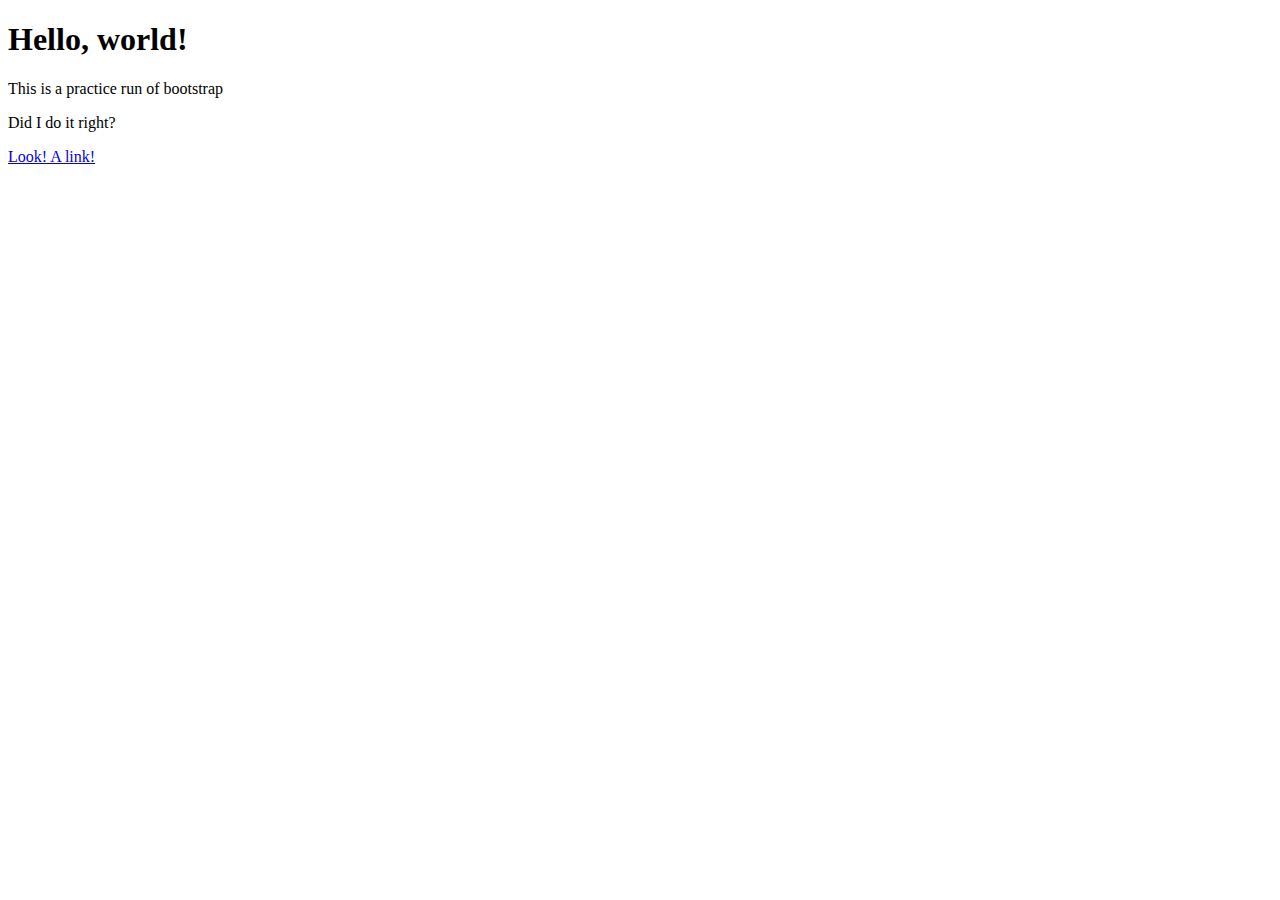
==== index.html @ bb08aa65 "." ====
<!DOCTYPE html>
<html lang="en">
  <head>
    <meta charset="utf-8">
    <meta http-equiv="X-UA-Compatible" content="IE=edge">
    <meta name="viewport" content="width=device-width, initial-scale=1">
    <!-- The above 3 meta tags *must* come first in the head; any other head content must come *after* these tags -->
    <title>Bootstrap 101 Template</title>

    <!-- Bootstrap -->
    <link href="css/bootstrap.min.css" rel="stylesheet">

    <!-- HTML5 shim and Respond.js for IE8 support of HTML5 elements and media queries -->
    <!-- WARNING: Respond.js doesn't work if you view the page via file:// -->
    <!--[if lt IE 9]>
      <script src="https://oss.maxcdn.com/html5shiv/3.7.3/html5shiv.min.js"></script>
      <script src="https://oss.maxcdn.com/respond/1.4.2/respond.min.js"></script>
    <![endif]-->
    <link rel="stylesheet" type="text/css" href="main.css">
  </head>
  <body>
    <h1>Hello, world!</h1>
    <p>This is a practice run of bootstrap</p> 
    <p>Did I do it right?</p>
    <a href="about.html">Look! A link!</a>

    <!-- jQuery (necessary for Bootstrap's JavaScript plugins) -->
    <script src="https://ajax.googleapis.com/ajax/libs/jquery/1.12.4/jquery.min.js"></script>
    <!-- Include all compiled plugins (below), or include individual files as needed -->
    <script src="js/bootstrap.min.js"></script>
  </body>
</html>
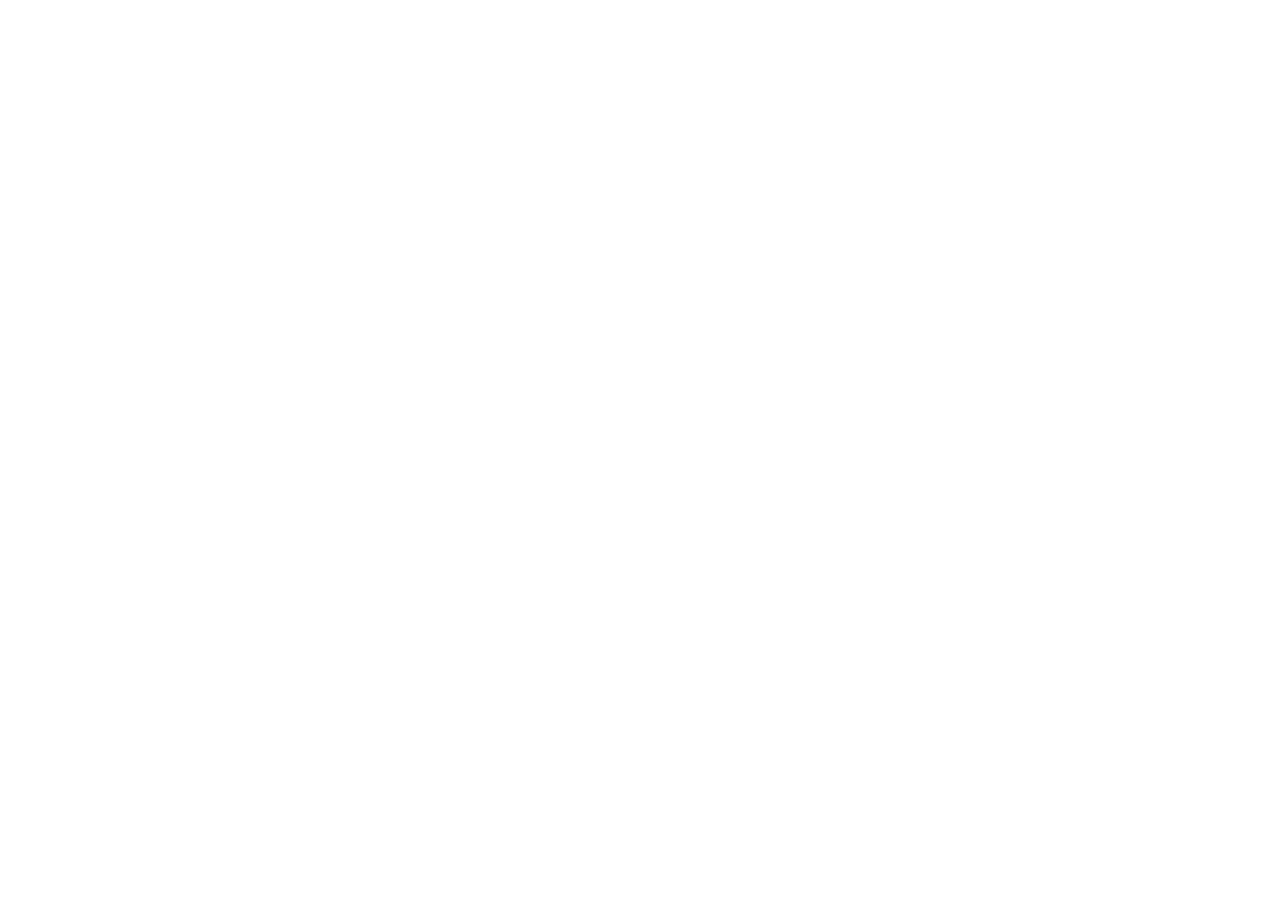
==== commit d36e6c90: "." ====
--- a/index.html
+++ b/index.html
@@ -1,32 +1,18 @@
 <!DOCTYPE html>
 <html lang="en">
   <head>
-    <meta charset="utf-8">
-    <meta http-equiv="X-UA-Compatible" content="IE=edge">
+    <meta charset="utf-8"> 
     <meta name="viewport" content="width=device-width, initial-scale=1">
-    <!-- The above 3 meta tags *must* come first in the head; any other head content must come *after* these tags -->
-    <title>Bootstrap 101 Template</title>
+    
+    <!-- Latest compiled and minified CSS -->
+    <link rel="stylesheet" href="https://maxcdn.bootstrapcdn.com/bootstrap/3.3.7/css/bootstrap.min.css">
 
-    <!-- Bootstrap -->
-    <link href="css/bootstrap.min.css" rel="stylesheet">
+    <!-- jQuery library -->
+    <script src="https://ajax.googleapis.com/ajax/libs/jquery/3.1.1/jquery.min.js"></script>
 
-    <!-- HTML5 shim and Respond.js for IE8 support of HTML5 elements and media queries -->
-    <!-- WARNING: Respond.js doesn't work if you view the page via file:// -->
-    <!--[if lt IE 9]>
-      <script src="https://oss.maxcdn.com/html5shiv/3.7.3/html5shiv.min.js"></script>
-      <script src="https://oss.maxcdn.com/respond/1.4.2/respond.min.js"></script>
-    <![endif]-->
+    <!-- Latest compiled JavaScript -->
+    <script src="https://maxcdn.bootstrapcdn.com/bootstrap/3.3.7/js/bootstrap.min.js"></script>
+
     <link rel="stylesheet" type="text/css" href="main.css">
   </head>
-  <body>
-    <h1>Hello, world!</h1>
-    <p>This is a practice run of bootstrap</p> 
-    <p>Did I do it right?</p>
-    <a href="about.html">Look! A link!</a>
-
-    <!-- jQuery (necessary for Bootstrap's JavaScript plugins) -->
-    <script src="https://ajax.googleapis.com/ajax/libs/jquery/1.12.4/jquery.min.js"></script>
-    <!-- Include all compiled plugins (below), or include individual files as needed -->
-    <script src="js/bootstrap.min.js"></script>
-  </body>
 </html>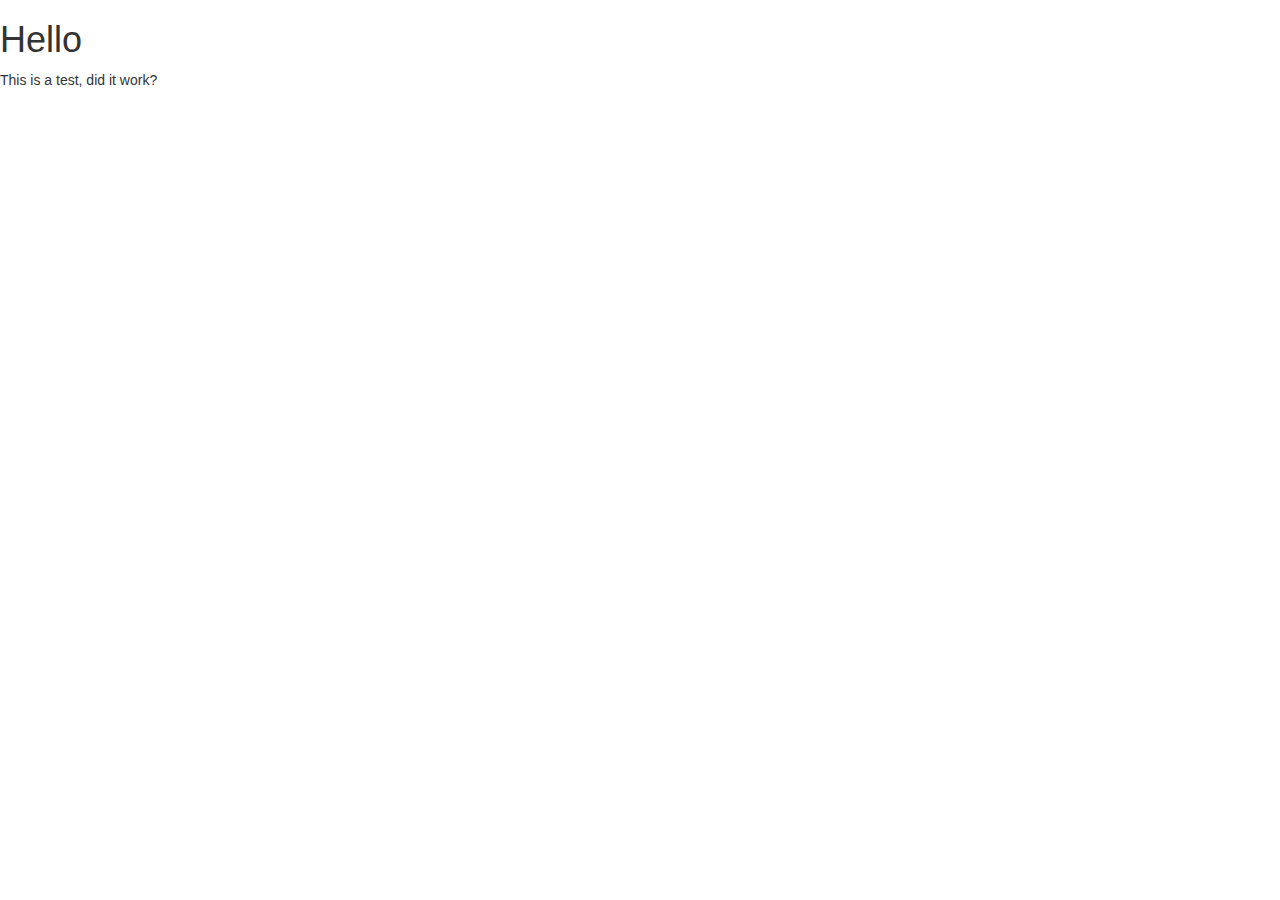
==== commit b76948b9: "." ====
--- a/index.html
+++ b/index.html
@@ -15,4 +15,8 @@
 
     <link rel="stylesheet" type="text/css" href="main.css">
   </head>
+  <body>
+    <h1>Hello</h1>
+    <p>This is a test, did it work?</p>
+  </body>
 </html>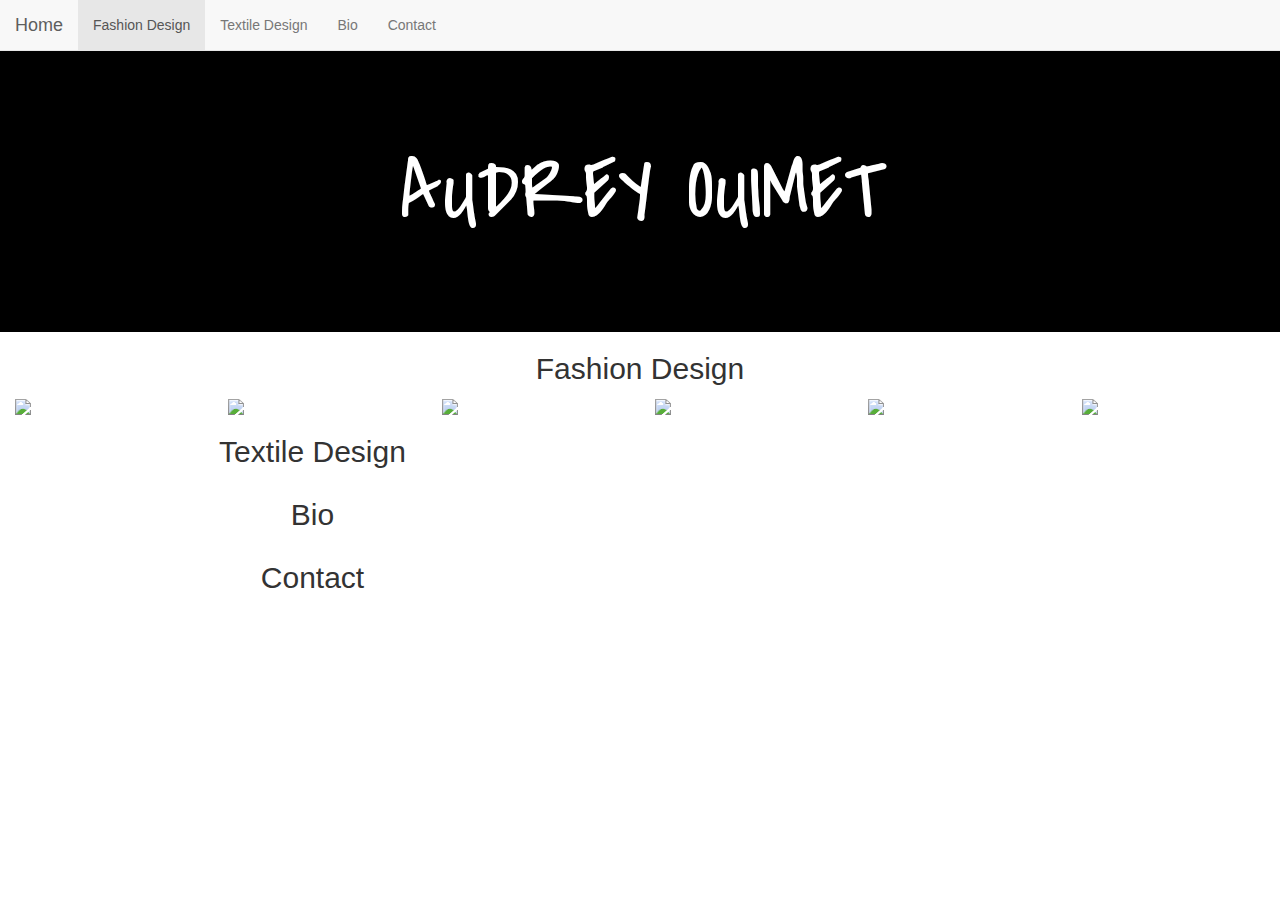
==== commit 82d7f01b: "." ====
--- a/index.html
+++ b/index.html
@@ -12,11 +12,81 @@
 
     <!-- Latest compiled JavaScript -->
     <script src="https://maxcdn.bootstrapcdn.com/bootstrap/3.3.7/js/bootstrap.min.js"></script>
-
+    <link href="https://fonts.googleapis.com/css?family=Covered+By+Your+Grace" rel="stylesheet">
     <link rel="stylesheet" type="text/css" href="main.css">
   </head>
+  <nav class="navbar navbar-default navbar-fixed-top">
+    <div class="container-fluid">
+      <!-- Brand and toggle get grouped for better mobile display -->
+      <div class="navbar-header">
+        <button type="button" class="navbar-toggle collapsed" data-toggle="collapse" data-target="#bs-example-navbar-collapse-1" aria-expanded="false">
+          <span class="sr-only">Toggle navigation</span>
+          <span class="icon-bar"></span>
+          <span class="icon-bar"></span>
+          <span class="icon-bar"></span>
+        </button>
+        <a class="navbar-brand" href="#">Home</a>
+      </div>
+      <!-- Collect the nav links, forms, and other content for toggling -->
+      <div class="collapse navbar-collapse" id="bs-example-navbar-collapse-1">
+        <ul class="nav navbar-nav">
+          <li class="active"><a href="#">Fashion Design <span class="sr-only">(current)</span></a></li>
+          <li><a href="#">Textile Design</a></li>
+          <li><a href="#">Bio</a></li>
+          <li><a href="#">Contact</a></li>
+      </div><!-- /.navbar-collapse -->
+    </div><!-- /.container-fluid -->
+  </nav>
   <body>
-    <h1>Hello</h1>
-    <p>This is a test, did it work?</p>
+    <div class="container-fluid">
+      <div class="row logo">
+          <h1 class="name">Audrey Ouimet</h1>
+      </div>
+    </div>
+
+    <div class="container-fluid">
+      <div class="row section fasion-design">
+        <h2 class="section-heading">Fashion Design</h2>
+      </div>
+      <div class="row">
+        <div class="card col-xs-12 col-sm-6 col-md-4 col-lg-2">
+          <img src="https://cdn.pixabay.com/photo/2015/09/27/14/02/fashion-960690_960_720.jpg">
+        </div>
+        <div class="card col-xs-12 col-sm-6 col-md-4 col-lg-2">
+          <img src="https://cdn.pixabay.com/photo/2015/09/27/14/02/fashion-960690_960_720.jpg">
+        </div>
+        <div class="card col-xs-12 col-sm-6 col-md-4 col-lg-2">
+          <img src="https://cdn.pixabay.com/photo/2015/09/27/14/02/fashion-960690_960_720.jpg">
+        </div>
+        <div class="card col-xs-12 col-sm-6 col-md-4 col-lg-2">
+          <img src="https://cdn.pixabay.com/photo/2015/09/27/14/02/fashion-960690_960_720.jpg">
+        </div>
+        <div class="card col-xs-12 col-sm-6 col-md-4 col-lg-2">
+          <img src="https://cdn.pixabay.com/photo/2015/09/27/14/02/fashion-960690_960_720.jpg">
+        </div>
+        <div class="card col-xs-12 col-sm-6 col-md-4 col-lg-2">
+          <img src="https://cdn.pixabay.com/photo/2015/09/27/14/02/fashion-960690_960_720.jpg">
+        </div>
+      </div>
+    </div>
+
+    <div class="row textile-design">
+      <div class="col-xs-12 col-md-6">
+        <h2 class="section-heading">Textile Design</h2>
+      </div>
+    </div>
+
+        <div class="row bio">
+      <div class="col-xs-12 col-md-6">
+        <h2 class="section-heading">Bio</h2>
+      </div>
+    </div>
+
+    <div class="row contact">
+      <div class="col-xs-12 col-md-6">
+        <h2 class="section-heading">Contact</h2>
+      </div>
+    </div>
+
   </body>
 </html>--- a/main.css
+++ b/main.css
@@ -0,0 +1,41 @@
+/*.container-fluid {
+	padding-right: 0px;
+	padding-left: 0px;
+}*/
+
+
+/*nav > div.container-fluid {
+	padding-right: 15px;
+	padding-left: 15px;
+}
+*/
+
+.name {
+	font-family: 'Covered By Your Grace', cursive;
+	text-transform: uppercase;
+	font-size: 6em;
+	color: white;
+	padding-top: 1.5em;
+	padding-bottom: 1em;
+}
+
+.logo {
+	text-align: center;
+	background-color: black;
+}
+
+.section-heading {
+	text-align: center;
+}
+
+.card {
+/*	border: 1px solid gray;
+	padding-left: 0px;
+	padding-right: 0px;*/
+/*	margin-left: 15px;
+	margin-right: 15px;*/
+}
+
+img {
+	width: 100%;
+}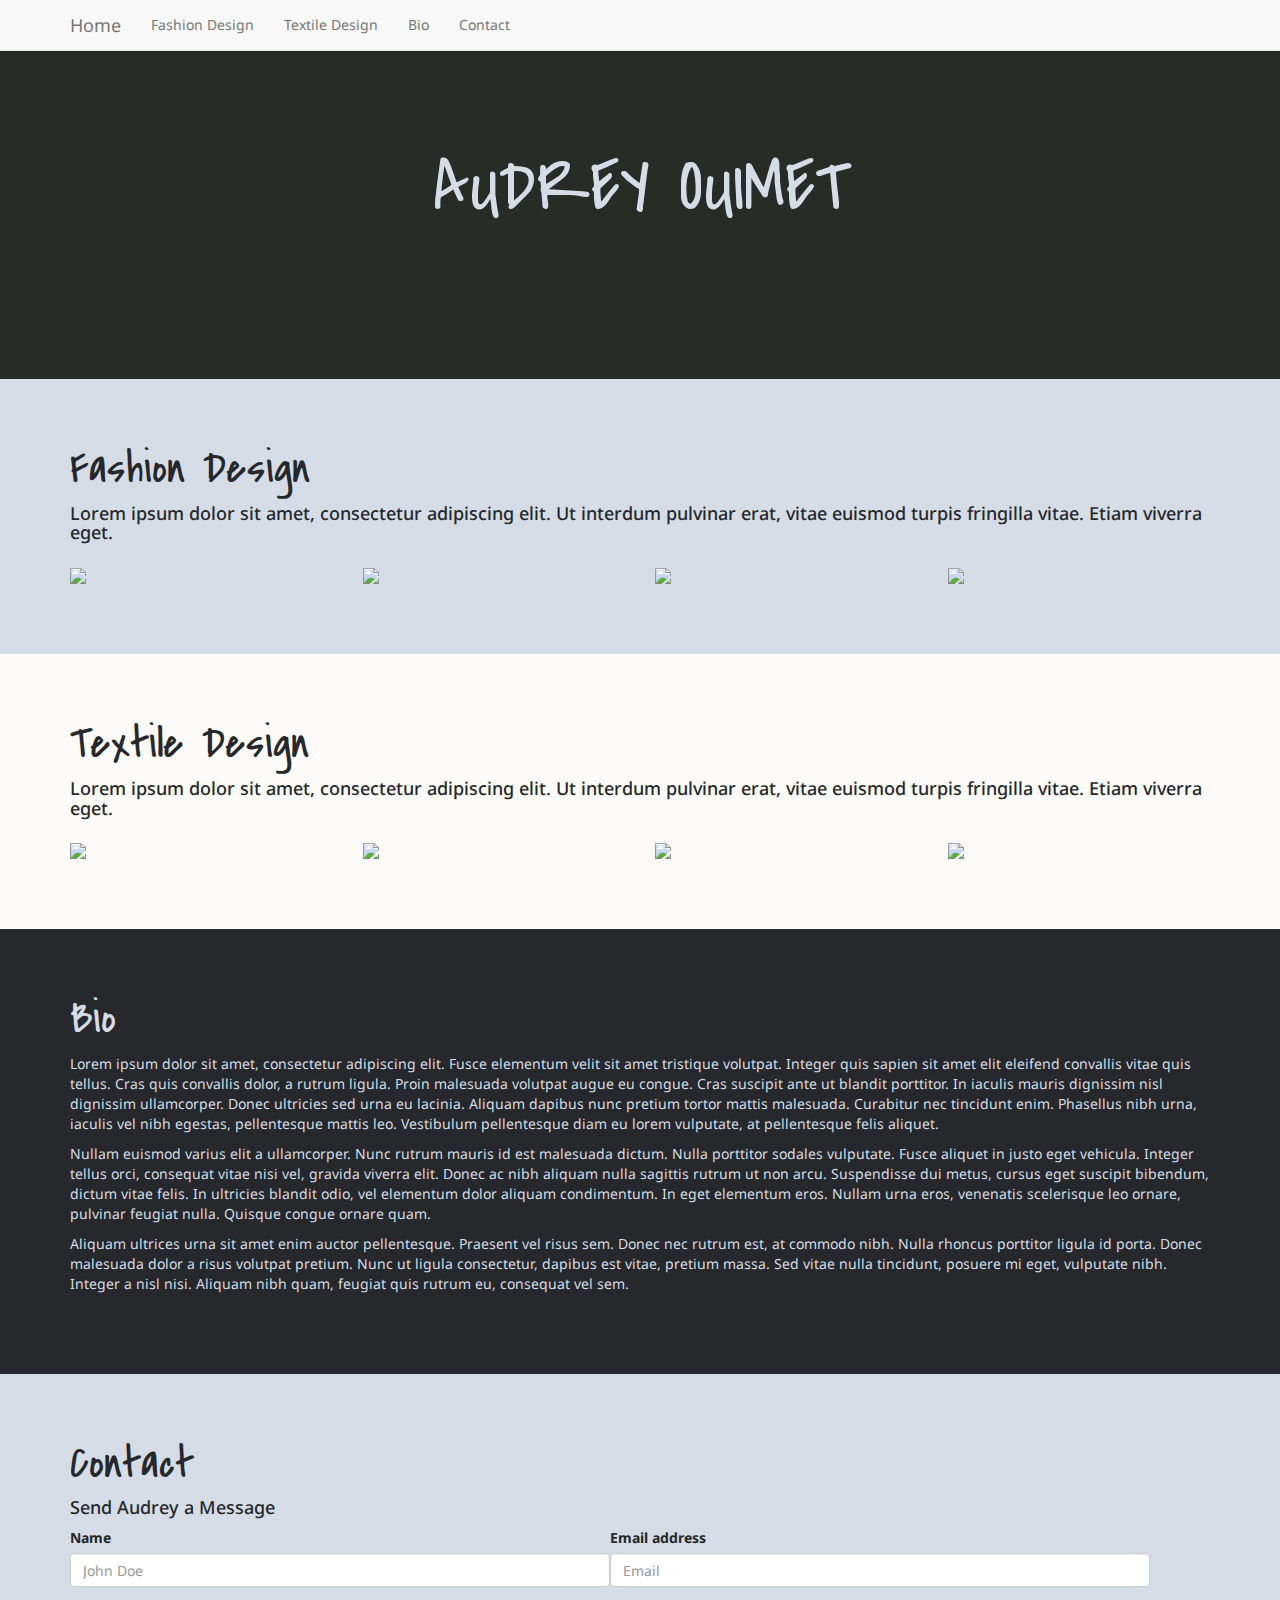
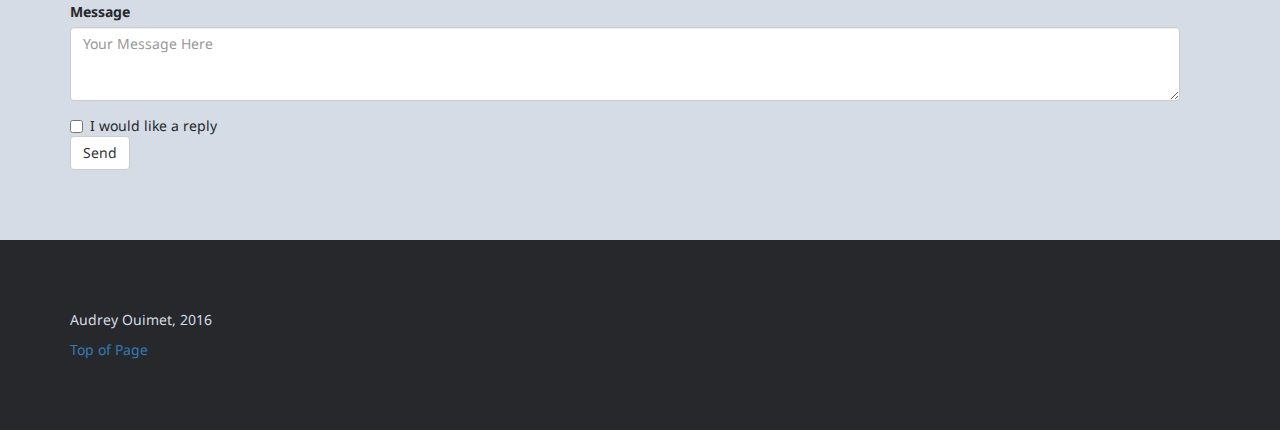
==== commit f0712560: "." ====
--- a/index.html
+++ b/index.html
@@ -12,12 +12,196 @@
 
     <!-- Latest compiled JavaScript -->
     <script src="https://maxcdn.bootstrapcdn.com/bootstrap/3.3.7/js/bootstrap.min.js"></script>
-    <link href="https://fonts.googleapis.com/css?family=Covered+By+Your+Grace" rel="stylesheet">
+    
+    <!-- Other stylesheets -->
+    <link href="https://fonts.googleapis.com/css?family=Covered+By+Your+Grace|Droid+Sans" rel="stylesheet">
+    <link href="css/scrolling-nav.css" rel="stylesheet">
     <link rel="stylesheet" type="text/css" href="main.css">
   </head>
-  <nav class="navbar navbar-default navbar-fixed-top">
+<body id="page-top" data-spy="scroll" data-target=".navbar-fixed-top">
+
+  <!-- Navigation -->
+  <nav class="navbar navbar-default navbar-fixed-top" role="navigation">
+      <div class="container">
+          <div class="navbar-header page-scroll">
+              <button type="button" class="navbar-toggle" data-toggle="collapse" data-target=".navbar-ex1-collapse">
+                  <span class="sr-only">Toggle navigation</span>
+                  <span class="icon-bar"></span>
+                  <span class="icon-bar"></span>
+                  <span class="icon-bar"></span>
+              </button>
+              <a class="navbar-brand page-scroll" href="#page-top">Home</a>
+          </div>
+
+          <!-- Collect the nav links, forms, and other content for toggling -->
+          <div class="collapse navbar-collapse navbar-ex1-collapse">
+              <ul class="nav navbar-nav">
+                  <!-- Hidden li included to remove active class from about link when scrolled up past about section -->
+                  <li class="hidden">
+                      <a class="page-scroll" href="#page-top"></a>
+                  </li>
+                  <li>
+                      <a class="page-scroll" href="#fashion-design">Fashion Design</a>
+                  </li>
+                  <li>
+                      <a class="page-scroll" href="#textile-design">Textile Design</a>
+                  </li>
+                  <li>
+                      <a class="page-scroll" href="#bio">Bio</a>
+                  </li>
+                  <li>
+                      <a class="page-scroll" href="#contact">Contact</a>
+                  </li>
+              </ul>
+          </div>
+          <!-- /.navbar-collapse -->
+      </div>
+      <!-- /.container -->
+  </nav>
+
+  <!-- Intro Section -->
+  <section id="logo" class="logo-section">
+      <div class="container">
+          <div class="row">
+              <div class="col-lg-12">
+                  <h1 class="name">Audrey Ouimet</h1>
+<!--                   <p><strong>Usage Instructions:</strong> Make sure to include the <code>scrolling-nav.js</code>, <code>jquery.easing.min.js</code>, and <code>scrolling-nav.css</code> files. To make a link smooth scroll to another section on the page, give the link the <code>.page-scroll</code> class and set the link target to a corresponding ID on the page.</p>
+                  <a class="btn btn-default page-scroll" href="#about">Click Me to Scroll Down!</a> -->
+              </div>
+          </div>
+      </div>
+  </section>
+
+  <!-- Fashion Design Section -->
+  <section id="fashion-design" class="fashion-design-section">
+      <div class="container">
+          <div class="row">
+              <div class="col-lg-12">
+                  <h2 class="section-heading">Fashion Design</h2>
+                  <h4>Lorem ipsum dolor sit amet, consectetur adipiscing elit. Ut interdum pulvinar erat, vitae euismod turpis fringilla vitae. Etiam viverra eget.</h4>
+              </div>
+          </div>
+          <div class="row">
+            <div class="card col-xs-12 col-sm-6 col-md-4 col-lg-3">
+              <img src="https://cdn.pixabay.com/photo/2015/09/27/14/02/fashion-960690_960_720.jpg">
+            </div>
+            <div class="card col-xs-12 col-sm-6 col-md-4 col-lg-3">
+              <img src="https://cdn.pixabay.com/photo/2015/09/27/14/02/fashion-960690_960_720.jpg">
+            </div>
+            <div class="card col-xs-12 col-sm-6 col-md-4 col-lg-3">
+              <img src="https://cdn.pixabay.com/photo/2015/09/27/14/02/fashion-960690_960_720.jpg">
+            </div>
+            <div class="card col-xs-12 col-sm-6 col-md-4 col-lg-3">
+              <img src="https://cdn.pixabay.com/photo/2015/09/27/14/02/fashion-960690_960_720.jpg">
+            </div>
+          </div>
+      </div>
+  </section>
+
+  <!-- Textile Design Section -->
+  <section id="textile-design" class="textile-design-section">
+      <div class="container">
+          <div class="row">
+              <div class="col-lg-12">
+                  <h2 class="section-heading">Textile Design</h2>
+                  <h4>Lorem ipsum dolor sit amet, consectetur adipiscing elit. Ut interdum pulvinar erat, vitae euismod turpis fringilla vitae. Etiam viverra eget.</h4>
+              </div>
+          </div>
+          <div class="row">
+            <div class="card col-xs-12 col-sm-6 col-md-4 col-lg-3">
+              <img src="https://cdn.pixabay.com/photo/2015/09/27/14/02/fashion-960690_960_720.jpg">
+            </div>
+            <div class="card col-xs-12 col-sm-6 col-md-4 col-lg-3">
+              <img src="https://cdn.pixabay.com/photo/2015/09/27/14/02/fashion-960690_960_720.jpg">
+            </div>
+            <div class="card col-xs-12 col-sm-6 col-md-4 col-lg-3">
+              <img src="https://cdn.pixabay.com/photo/2015/09/27/14/02/fashion-960690_960_720.jpg">
+            </div>
+            <div class="card col-xs-12 col-sm-6 col-md-4 col-lg-3">
+              <img src="https://cdn.pixabay.com/photo/2015/09/27/14/02/fashion-960690_960_720.jpg">
+            </div>
+          </div>
+      </div>
+  </section>
+
+  <!-- Bio Section -->
+  <section id="bio" class="bio-section">
+      <div class="container">
+          <div class="row">
+              <div class="col-lg-12">
+                  <h2 class="section-heading">Bio</h2>
+                    <p>Lorem ipsum dolor sit amet, consectetur adipiscing elit. Fusce elementum velit sit amet tristique volutpat. Integer quis sapien sit amet elit eleifend convallis vitae quis tellus. Cras quis convallis dolor, a rutrum ligula. Proin malesuada volutpat augue eu congue. Cras suscipit ante ut blandit porttitor. In iaculis mauris dignissim nisl dignissim ullamcorper. Donec ultricies sed urna eu lacinia. Aliquam dapibus nunc pretium tortor mattis malesuada. Curabitur nec tincidunt enim. Phasellus nibh urna, iaculis vel nibh egestas, pellentesque mattis leo. Vestibulum pellentesque diam eu lorem vulputate, at pellentesque felis aliquet.<p>
+                    <p>Nullam euismod varius elit a ullamcorper. Nunc rutrum mauris id est malesuada dictum. Nulla porttitor sodales vulputate. Fusce aliquet in justo eget vehicula. Integer tellus orci, consequat vitae nisi vel, gravida viverra elit. Donec ac nibh aliquam nulla sagittis rutrum ut non arcu. Suspendisse dui metus, cursus eget suscipit bibendum, dictum vitae felis. In ultricies blandit odio, vel elementum dolor aliquam condimentum. In eget elementum eros. Nullam urna eros, venenatis scelerisque leo ornare, pulvinar feugiat nulla. Quisque congue ornare quam.</p>
+                    <p>Aliquam ultrices urna sit amet enim auctor pellentesque. Praesent vel risus sem. Donec nec rutrum est, at commodo nibh. Nulla rhoncus porttitor ligula id porta. Donec malesuada dolor a risus volutpat pretium. Nunc ut ligula consectetur, dapibus est vitae, pretium massa. Sed vitae nulla tincidunt, posuere mi eget, vulputate nibh. Integer a nisl nisi. Aliquam nibh quam, feugiat quis rutrum eu, consequat vel sem.</p>
+              </div>
+          </div>
+      </div>
+  </section>
+
+  <!-- Contact Section -->
+  <section id="contact" class="contact-section">
+      <div class="container">
+          <div class="row">
+              <div class="col-lg-12">
+                  <h2 class="section-heading">Contact</h2>
+                  <h4>Send Audrey a Message</h4>
+                  <form class="form-horizontal">
+                    <div class="form-group col-md-6">
+                      <label for="name">Name</label>
+                      <input type="text" class="form-control" id="text" placeholder="John Doe">
+                    </div>
+                    <div class="form-group col-md-6">
+                      <label for="exampleInputEmail1">Email address</label>
+                      <input type="email" class="form-control" id="exampleInputEmail1" placeholder="Email">
+                    </div>
+                    <div class="form-group col-md-12">
+                      <label for="message">Message</label>
+                      <textarea class="form-control" rows="3" placeholder="Your Message Here"></textarea>
+                    </div>
+                    <div class="checkbox">
+                      <label>
+                        <input type="checkbox"> I would like a reply
+                      </label>
+                    </div>
+                    <button type="submit" class="btn btn-default">Send</button>
+                  </form>
+              </div>
+          </div>
+      </div>
+  </section>
+
+  <!-- Footer -->
+
+  <section id="footer" class="footer-section">
+    <div class="container">
+        <div class="row">
+            <div class="col-lg-12">
+              <p>Audrey Ouimet, 2016</p>
+              <a href="#page-top">Top of Page</a>
+            </div>
+        </div>
+    </div>
+</section>
+
+  <!-- jQuery -->
+  <script src="js/jquery.js"></script>
+
+  <!-- Bootstrap Core JavaScript -->
+  <script src="js/bootstrap.min.js"></script>
+
+  <!-- Scrolling Nav JavaScript -->
+  <script src="jquery.easing.min.js"></script>
+  <script src="scrolling-nav.js"></script>
+
+</body>
+
+</html>
+
+
+
+
+<!--   <nav class="navbar navbar-default navbar-fixed-top">
     <div class="container-fluid">
-      <!-- Brand and toggle get grouped for better mobile display -->
       <div class="navbar-header">
         <button type="button" class="navbar-toggle collapsed" data-toggle="collapse" data-target="#bs-example-navbar-collapse-1" aria-expanded="false">
           <span class="sr-only">Toggle navigation</span>
@@ -27,25 +211,24 @@
         </button>
         <a class="navbar-brand" href="#">Home</a>
       </div>
-      <!-- Collect the nav links, forms, and other content for toggling -->
       <div class="collapse navbar-collapse" id="bs-example-navbar-collapse-1">
         <ul class="nav navbar-nav">
           <li class="active"><a href="#">Fashion Design <span class="sr-only">(current)</span></a></li>
           <li><a href="#">Textile Design</a></li>
           <li><a href="#">Bio</a></li>
-          <li><a href="#">Contact</a></li>
-      </div><!-- /.navbar-collapse -->
-    </div><!-- /.container-fluid -->
+          <li><a href="#">Contact</a></li> -->
+<!--       </div>
+    </div>
   </nav>
   <body>
-    <div class="container-fluid">
-      <div class="row logo">
+    <div class="container-fluid logo-section">
+      <div class="row">
           <h1 class="name">Audrey Ouimet</h1>
       </div>
     </div>
 
-    <div class="container-fluid">
-      <div class="row section fasion-design">
+    <div class="container-fluid fasion-design-section">
+      <div class="row section">
         <h2 class="section-heading">Fashion Design</h2>
       </div>
       <div class="row">
@@ -70,23 +253,29 @@
       </div>
     </div>
 
-    <div class="row textile-design">
-      <div class="col-xs-12 col-md-6">
-        <h2 class="section-heading">Textile Design</h2>
-      </div>
-    </div>
-
-        <div class="row bio">
-      <div class="col-xs-12 col-md-6">
-        <h2 class="section-heading">Bio</h2>
-      </div>
-    </div>
-
-    <div class="row contact">
-      <div class="col-xs-12 col-md-6">
-        <h2 class="section-heading">Contact</h2>
+    <div class="container-fluid textile-design-section">
+      <div class="row">
+        <div class="col-xs-12 col-md-6">
+          <h2 class="section-heading">Textile Design</h2>
+        </div>
+      </div>
+    </div>
+
+    <div class="container-fluid bio-section">
+      <div class="row">
+        <div class="col-xs-12 col-md-6">
+          <h2 class="section-heading">Bio</h2>
+        </div>
+      </div>
+    </div>
+
+    <div class="container-fluid contact-section">
+      <div class="row">
+        <div class="col-xs-12 col-md-6">
+          <h2 class="section-heading">Contact</h2>
+        </div>
       </div>
     </div>
 
   </body>
-</html>+</html> -->--- a/main.css
+++ b/main.css
@@ -10,23 +10,39 @@
 }
 */
 
+* {
+	font-family: "Droid Sans", Helvetica, sans-serif;
+}
+
+nav {
+	background-color: #D5DCE5;
+}
+
+section {
+	padding-bottom: 70px;
+}
+
+.logo-section {
+	padding-top: 20px;
+	text-align: center;
+	background-color: #292B26;
+}
+
 .name {
 	font-family: 'Covered By Your Grace', cursive;
 	text-transform: uppercase;
-	font-size: 6em;
-	color: white;
+	font-size: 72px;
+	color: #D5DCE5;
 	padding-top: 1.5em;
 	padding-bottom: 1em;
 }
 
-.logo {
-	text-align: center;
-	background-color: black;
+.section-heading {
+	font-family: 'Covered By Your Grace', sans-serif;
+	font-size: 45px;
+	padding-top: 1em;
 }
 
-.section-heading {
-	text-align: center;
-}
 
 .card {
 /*	border: 1px solid gray;
@@ -38,4 +54,33 @@
 
 img {
 	width: 100%;
+	padding-top: 15px;
+}
+
+
+.fashion-design-section {
+	background-color: #D5DCE5;
+	color: #26282B;
+}
+
+.textile-design-section {
+	background-color: #FCFBFA;
+	color: #26282B;
+}
+
+.bio-section {
+	background-color: #26282B;
+	color: #D5DCE5;
+}
+
+.contact-section {
+	background-color: #D5DCE5;
+	color: #26282B;
+}
+
+.footer-section {
+	background-color: #26282B;
+	color: #D5DCE5;
+	padding: 70px 0px 70px 0px;
+
 }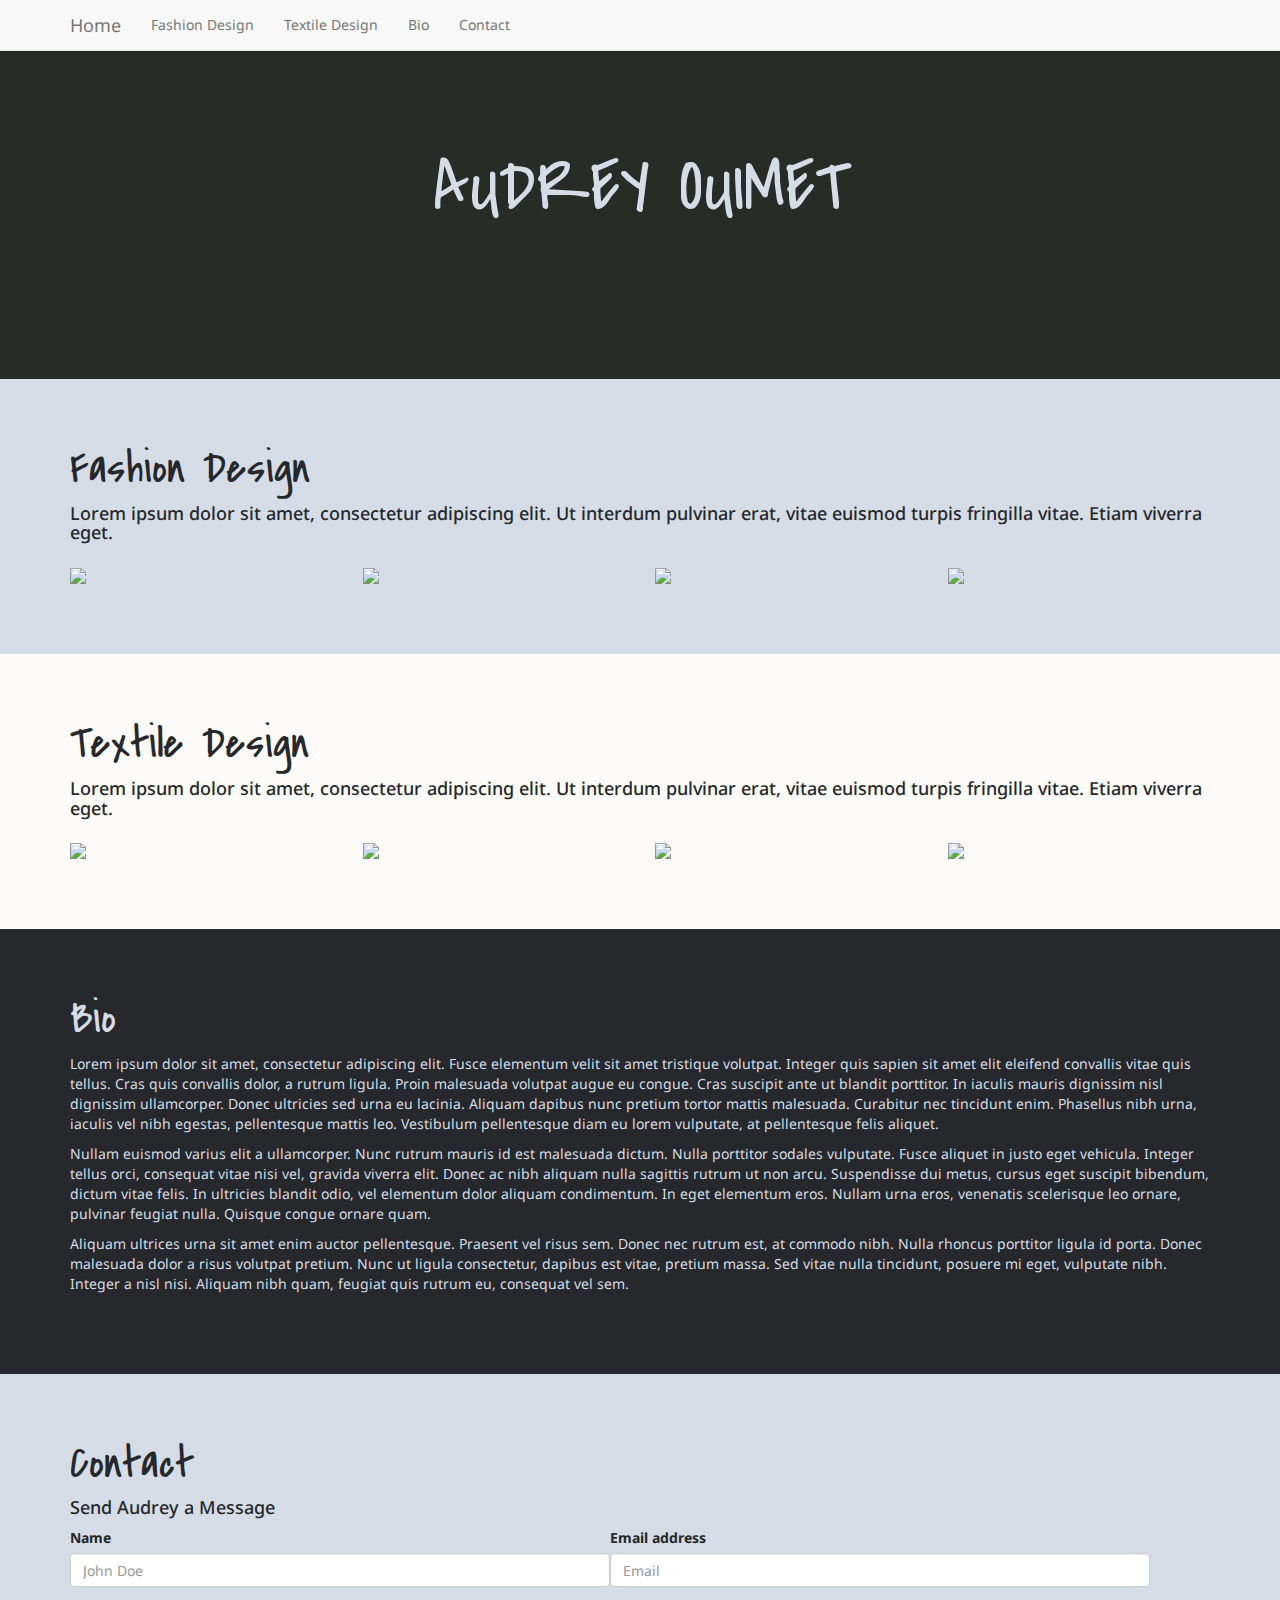
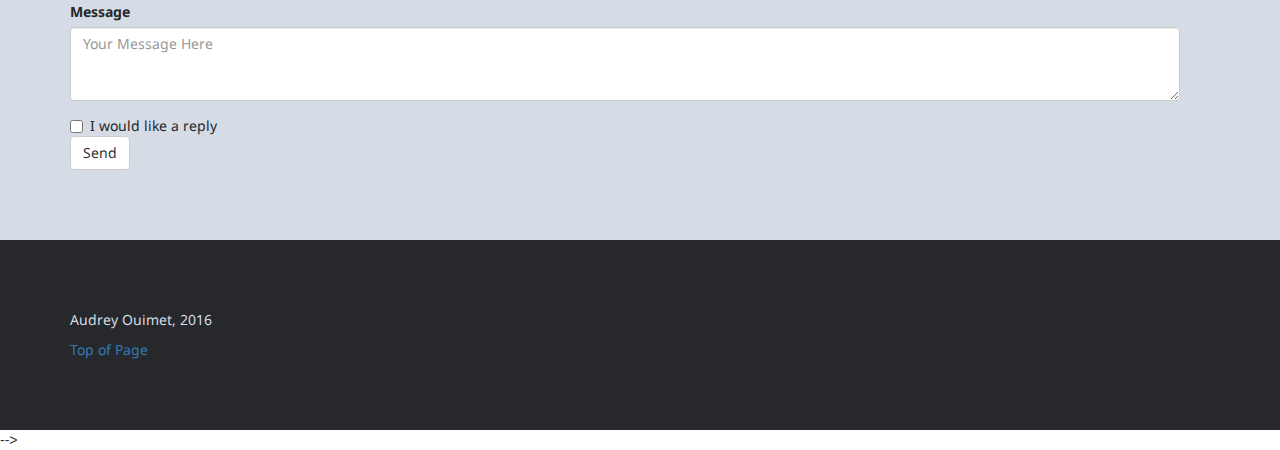
==== commit 1f058e3b: "." ====
--- a/index.html
+++ b/index.html
@@ -197,85 +197,5 @@
 
 </html>
 
-
-
-
-<!--   <nav class="navbar navbar-default navbar-fixed-top">
-    <div class="container-fluid">
-      <div class="navbar-header">
-        <button type="button" class="navbar-toggle collapsed" data-toggle="collapse" data-target="#bs-example-navbar-collapse-1" aria-expanded="false">
-          <span class="sr-only">Toggle navigation</span>
-          <span class="icon-bar"></span>
-          <span class="icon-bar"></span>
-          <span class="icon-bar"></span>
-        </button>
-        <a class="navbar-brand" href="#">Home</a>
-      </div>
-      <div class="collapse navbar-collapse" id="bs-example-navbar-collapse-1">
-        <ul class="nav navbar-nav">
-          <li class="active"><a href="#">Fashion Design <span class="sr-only">(current)</span></a></li>
-          <li><a href="#">Textile Design</a></li>
-          <li><a href="#">Bio</a></li>
-          <li><a href="#">Contact</a></li> -->
-<!--       </div>
-    </div>
-  </nav>
-  <body>
-    <div class="container-fluid logo-section">
-      <div class="row">
-          <h1 class="name">Audrey Ouimet</h1>
-      </div>
-    </div>
-
-    <div class="container-fluid fasion-design-section">
-      <div class="row section">
-        <h2 class="section-heading">Fashion Design</h2>
-      </div>
-      <div class="row">
-        <div class="card col-xs-12 col-sm-6 col-md-4 col-lg-2">
-          <img src="https://cdn.pixabay.com/photo/2015/09/27/14/02/fashion-960690_960_720.jpg">
-        </div>
-        <div class="card col-xs-12 col-sm-6 col-md-4 col-lg-2">
-          <img src="https://cdn.pixabay.com/photo/2015/09/27/14/02/fashion-960690_960_720.jpg">
-        </div>
-        <div class="card col-xs-12 col-sm-6 col-md-4 col-lg-2">
-          <img src="https://cdn.pixabay.com/photo/2015/09/27/14/02/fashion-960690_960_720.jpg">
-        </div>
-        <div class="card col-xs-12 col-sm-6 col-md-4 col-lg-2">
-          <img src="https://cdn.pixabay.com/photo/2015/09/27/14/02/fashion-960690_960_720.jpg">
-        </div>
-        <div class="card col-xs-12 col-sm-6 col-md-4 col-lg-2">
-          <img src="https://cdn.pixabay.com/photo/2015/09/27/14/02/fashion-960690_960_720.jpg">
-        </div>
-        <div class="card col-xs-12 col-sm-6 col-md-4 col-lg-2">
-          <img src="https://cdn.pixabay.com/photo/2015/09/27/14/02/fashion-960690_960_720.jpg">
-        </div>
-      </div>
-    </div>
-
-    <div class="container-fluid textile-design-section">
-      <div class="row">
-        <div class="col-xs-12 col-md-6">
-          <h2 class="section-heading">Textile Design</h2>
-        </div>
-      </div>
-    </div>
-
-    <div class="container-fluid bio-section">
-      <div class="row">
-        <div class="col-xs-12 col-md-6">
-          <h2 class="section-heading">Bio</h2>
-        </div>
-      </div>
-    </div>
-
-    <div class="container-fluid contact-section">
-      <div class="row">
-        <div class="col-xs-12 col-md-6">
-          <h2 class="section-heading">Contact</h2>
-        </div>
-      </div>
-    </div>
-
   </body>
 </html> -->--- a/main.css
+++ b/main.css
@@ -1,14 +1,3 @@
-/*.container-fluid {
-	padding-right: 0px;
-	padding-left: 0px;
-}*/
-
-
-/*nav > div.container-fluid {
-	padding-right: 15px;
-	padding-left: 15px;
-}
-*/
 
 * {
 	font-family: "Droid Sans", Helvetica, sans-serif;
@@ -43,15 +32,6 @@
 	padding-top: 1em;
 }
 
-
-.card {
-/*	border: 1px solid gray;
-	padding-left: 0px;
-	padding-right: 0px;*/
-/*	margin-left: 15px;
-	margin-right: 15px;*/
-}
-
 img {
 	width: 100%;
 	padding-top: 15px;
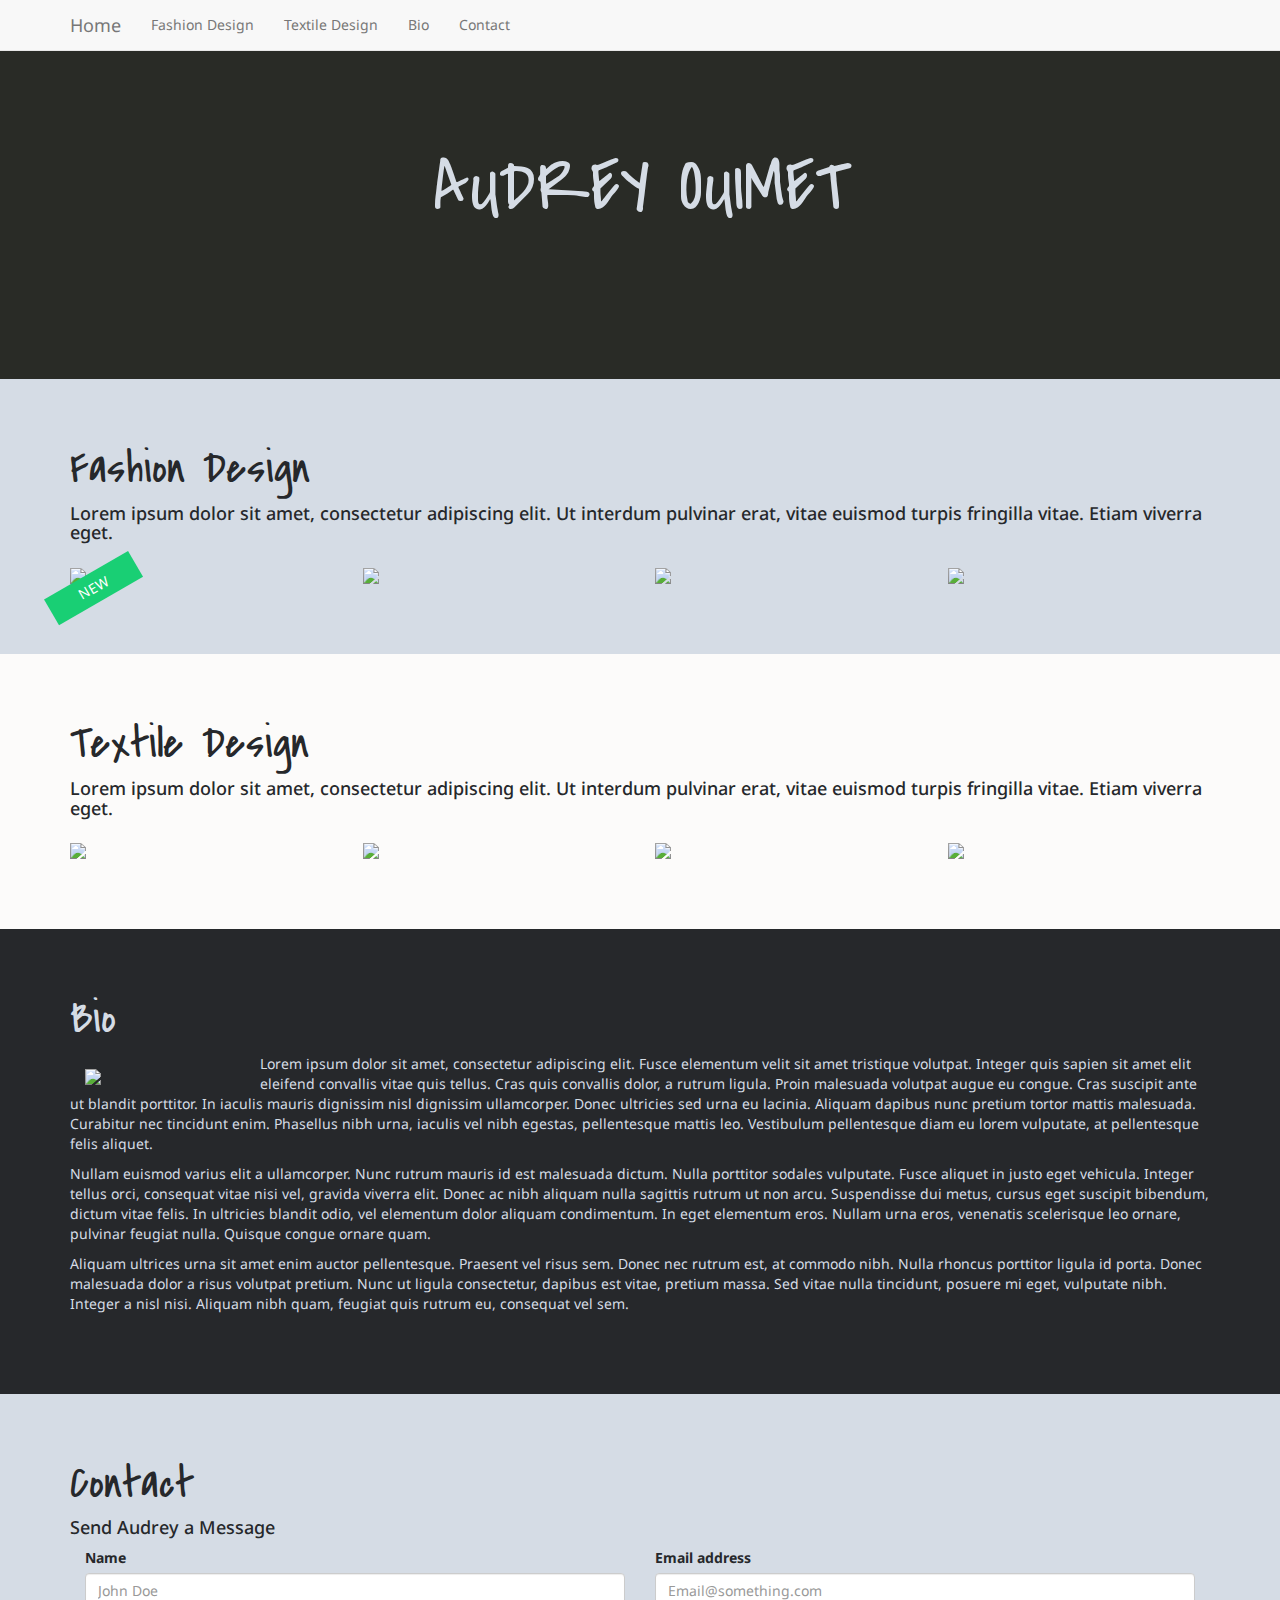
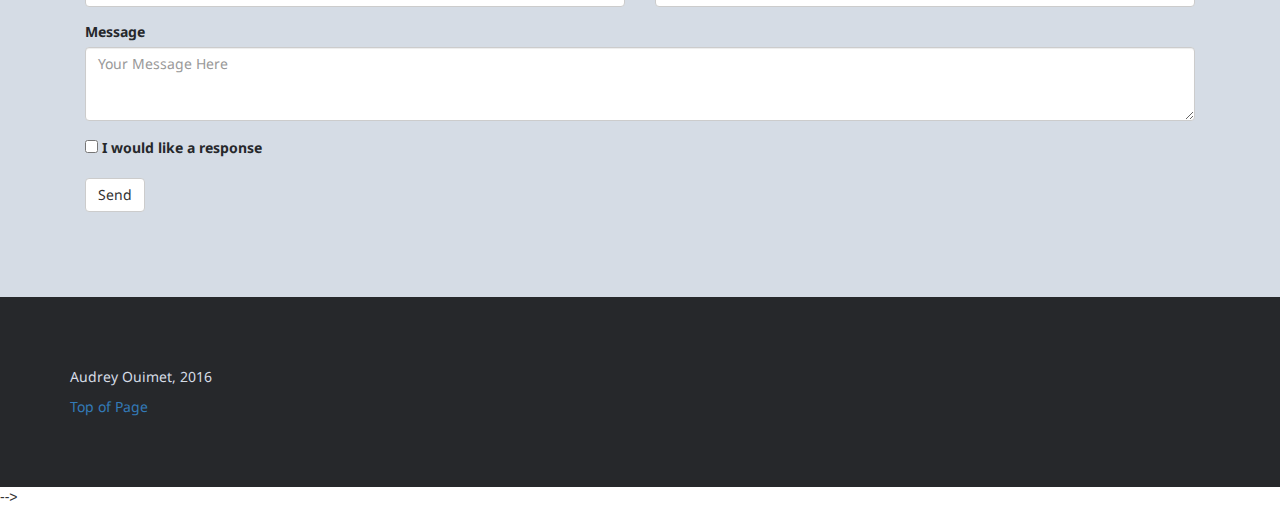
==== commit 5d90919c: "index.html" ====
--- a/index.html
+++ b/index.html
@@ -1,201 +1,195 @@
 <!DOCTYPE html>
 <html lang="en">
-  <head>
-    <meta charset="utf-8"> 
+
+<head>
+    <meta charset="utf-8">
     <meta name="viewport" content="width=device-width, initial-scale=1">
-    
     <!-- Latest compiled and minified CSS -->
     <link rel="stylesheet" href="https://maxcdn.bootstrapcdn.com/bootstrap/3.3.7/css/bootstrap.min.css">
-
     <!-- jQuery library -->
     <script src="https://ajax.googleapis.com/ajax/libs/jquery/3.1.1/jquery.min.js"></script>
-
     <!-- Latest compiled JavaScript -->
     <script src="https://maxcdn.bootstrapcdn.com/bootstrap/3.3.7/js/bootstrap.min.js"></script>
-    
     <!-- Other stylesheets -->
     <link href="https://fonts.googleapis.com/css?family=Covered+By+Your+Grace|Droid+Sans" rel="stylesheet">
     <link href="css/scrolling-nav.css" rel="stylesheet">
     <link rel="stylesheet" type="text/css" href="main.css">
-  </head>
+</head>
+
 <body id="page-top" data-spy="scroll" data-target=".navbar-fixed-top">
-
-  <!-- Navigation -->
-  <nav class="navbar navbar-default navbar-fixed-top" role="navigation">
-      <div class="container">
-          <div class="navbar-header page-scroll">
-              <button type="button" class="navbar-toggle" data-toggle="collapse" data-target=".navbar-ex1-collapse">
-                  <span class="sr-only">Toggle navigation</span>
-                  <span class="icon-bar"></span>
-                  <span class="icon-bar"></span>
-                  <span class="icon-bar"></span>
-              </button>
-              <a class="navbar-brand page-scroll" href="#page-top">Home</a>
-          </div>
-
-          <!-- Collect the nav links, forms, and other content for toggling -->
-          <div class="collapse navbar-collapse navbar-ex1-collapse">
-              <ul class="nav navbar-nav">
-                  <!-- Hidden li included to remove active class from about link when scrolled up past about section -->
-                  <li class="hidden">
-                      <a class="page-scroll" href="#page-top"></a>
-                  </li>
-                  <li>
-                      <a class="page-scroll" href="#fashion-design">Fashion Design</a>
-                  </li>
-                  <li>
-                      <a class="page-scroll" href="#textile-design">Textile Design</a>
-                  </li>
-                  <li>
-                      <a class="page-scroll" href="#bio">Bio</a>
-                  </li>
-                  <li>
-                      <a class="page-scroll" href="#contact">Contact</a>
-                  </li>
-              </ul>
-          </div>
-          <!-- /.navbar-collapse -->
-      </div>
-      <!-- /.container -->
-  </nav>
-
-  <!-- Intro Section -->
-  <section id="logo" class="logo-section">
-      <div class="container">
-          <div class="row">
-              <div class="col-lg-12">
-                  <h1 class="name">Audrey Ouimet</h1>
-<!--                   <p><strong>Usage Instructions:</strong> Make sure to include the <code>scrolling-nav.js</code>, <code>jquery.easing.min.js</code>, and <code>scrolling-nav.css</code> files. To make a link smooth scroll to another section on the page, give the link the <code>.page-scroll</code> class and set the link target to a corresponding ID on the page.</p>
+    <!-- Navigation -->
+    <nav class="navbar navbar-default navbar-fixed-top" role="navigation">
+        <div class="container">
+            <div class="navbar-header page-scroll">
+                <button type="button" class="navbar-toggle" data-toggle="collapse" data-target=".navbar-ex1-collapse">
+                    <span class="sr-only">Toggle navigation</span>
+                    <span class="icon-bar"></span>
+                    <span class="icon-bar"></span>
+                    <span class="icon-bar"></span>
+                </button>
+                <a class="navbar-brand page-scroll" href="#page-top">Home</a>
+            </div>
+            <!-- Collect the nav links, forms, and other content for toggling -->
+            <div class="collapse navbar-collapse navbar-ex1-collapse">
+                <ul class="nav navbar-nav">
+                    <!-- Hidden li included to remove active class from about link when scrolled up past about section -->
+                    <li class="hidden">
+                        <a class="page-scroll" href="#page-top"></a>
+                    </li>
+                    <li>
+                        <a class="page-scroll" href="#fashion-design">Fashion Design</a>
+                    </li>
+                    <li>
+                        <a class="page-scroll" href="#textile-design">Textile Design</a>
+                    </li>
+                    <li>
+                        <a class="page-scroll" href="#bio">Bio</a>
+                    </li>
+                    <li>
+                        <a class="page-scroll" href="#contact">Contact</a>
+                    </li>
+                </ul>
+            </div>
+            <!-- /.navbar-collapse -->
+        </div>
+        <!-- /.container -->
+    </nav>
+    <!-- Intro Section -->
+    <section id="logo" class="logo-section">
+        <div class="container">
+            <div class="row">
+                <div class="col-lg-12">
+                    <h1 class="name">Audrey Ouimet</h1>
+                    <!--                   <p><strong>Usage Instructions:</strong> Make sure to include the <code>scrolling-nav.js</code>, <code>jquery.easing.min.js</code>, and <code>scrolling-nav.css</code> files. To make a link smooth scroll to another section on the page, give the link the <code>.page-scroll</code> class and set the link target to a corresponding ID on the page.</p>
                   <a class="btn btn-default page-scroll" href="#about">Click Me to Scroll Down!</a> -->
-              </div>
-          </div>
-      </div>
-  </section>
-
-  <!-- Fashion Design Section -->
-  <section id="fashion-design" class="fashion-design-section">
-      <div class="container">
-          <div class="row">
-              <div class="col-lg-12">
-                  <h2 class="section-heading">Fashion Design</h2>
-                  <h4>Lorem ipsum dolor sit amet, consectetur adipiscing elit. Ut interdum pulvinar erat, vitae euismod turpis fringilla vitae. Etiam viverra eget.</h4>
-              </div>
-          </div>
-          <div class="row">
-            <div class="card col-xs-12 col-sm-6 col-md-4 col-lg-3">
-              <img src="https://cdn.pixabay.com/photo/2015/09/27/14/02/fashion-960690_960_720.jpg">
+                </div>
             </div>
-            <div class="card col-xs-12 col-sm-6 col-md-4 col-lg-3">
-              <img src="https://cdn.pixabay.com/photo/2015/09/27/14/02/fashion-960690_960_720.jpg">
+        </div>
+    </section>
+    <!-- Fashion Design Section -->
+    <section id="fashion-design" class="fashion-design-section">
+        <div class="container">
+            <div class="row">
+                <div class="col-lg-12">
+                    <h2 class="section-heading">Fashion Design</h2>
+                    <h4>Lorem ipsum dolor sit amet, consectetur adipiscing elit. Ut interdum pulvinar erat, vitae euismod turpis fringilla vitae. Etiam viverra eget.</h4>
+                </div>
             </div>
-            <div class="card col-xs-12 col-sm-6 col-md-4 col-lg-3">
-              <img src="https://cdn.pixabay.com/photo/2015/09/27/14/02/fashion-960690_960_720.jpg">
+            <div class="row">
+                <div class="card-highlight col-xs-12 col-sm-6 col-md-3 col-lg-3">
+                    <img src="images/image_1.jpg">
+                    <div class="new-banner col-xs-4 col-sm-2 col-md-1 col-lg-1">
+                        <p>NEW</p>
+                    </div>
+                </div>
+                <div class="card col-xs-12 col-sm-6 col-md-3 col-lg-3">
+                    <img src="images/image_6.jpg">
+                </div>
+                <div class="card col-xs-12 col-sm-6 col-md-3 col-lg-3">
+                    <img src="images/image_7.jpg">
+                </div>
+                <div class="card col-xs-12 col-sm-6 col-md-3 col-lg-3">
+                    <img src="images/image_8.jpg">
+                </div>
             </div>
-            <div class="card col-xs-12 col-sm-6 col-md-4 col-lg-3">
-              <img src="https://cdn.pixabay.com/photo/2015/09/27/14/02/fashion-960690_960_720.jpg">
+        </div>
+    </section>
+    <!-- Textile Design Section -->
+    <section id="textile-design" class="textile-design-section">
+        <div class="container">
+            <div class="row">
+                <div class="col-lg-12">
+                    <h2 class="section-heading">Textile Design</h2>
+                    <h4>Lorem ipsum dolor sit amet, consectetur adipiscing elit. Ut interdum pulvinar erat, vitae euismod turpis fringilla vitae. Etiam viverra eget.</h4>
+                </div>
             </div>
-          </div>
-      </div>
-  </section>
-
-  <!-- Textile Design Section -->
-  <section id="textile-design" class="textile-design-section">
-      <div class="container">
-          <div class="row">
-              <div class="col-lg-12">
-                  <h2 class="section-heading">Textile Design</h2>
-                  <h4>Lorem ipsum dolor sit amet, consectetur adipiscing elit. Ut interdum pulvinar erat, vitae euismod turpis fringilla vitae. Etiam viverra eget.</h4>
-              </div>
-          </div>
-          <div class="row">
-            <div class="card col-xs-12 col-sm-6 col-md-4 col-lg-3">
-              <img src="https://cdn.pixabay.com/photo/2015/09/27/14/02/fashion-960690_960_720.jpg">
+            <div class="row">
+                <div class="card col-xs-12 col-sm-6 col-md-3 col-lg-3">
+                    <img src="images/image_2.jpg">
+                </div>
+                <div class="card col-xs-12 col-sm-6 col-md-3 col-lg-3">
+                    <img src="images/image_3.jpg">
+                </div>
+                <div class="card col-xs-12 col-sm-6 col-md-3 col-lg-3">
+                    <img src="images/image_4.jpg">
+                </div>
+                <div class="card col-xs-12 col-sm-6 col-md-3 col-lg-3">
+                    <img src="images/image_5.jpg">
+                </div>
             </div>
-            <div class="card col-xs-12 col-sm-6 col-md-4 col-lg-3">
-              <img src="https://cdn.pixabay.com/photo/2015/09/27/14/02/fashion-960690_960_720.jpg">
-            </div>
-            <div class="card col-xs-12 col-sm-6 col-md-4 col-lg-3">
-              <img src="https://cdn.pixabay.com/photo/2015/09/27/14/02/fashion-960690_960_720.jpg">
-            </div>
-            <div class="card col-xs-12 col-sm-6 col-md-4 col-lg-3">
-              <img src="https://cdn.pixabay.com/photo/2015/09/27/14/02/fashion-960690_960_720.jpg">
-            </div>
-          </div>
-      </div>
-  </section>
-
-  <!-- Bio Section -->
-  <section id="bio" class="bio-section">
-      <div class="container">
-          <div class="row">
-              <div class="col-lg-12">
-                  <h2 class="section-heading">Bio</h2>
-                    <p>Lorem ipsum dolor sit amet, consectetur adipiscing elit. Fusce elementum velit sit amet tristique volutpat. Integer quis sapien sit amet elit eleifend convallis vitae quis tellus. Cras quis convallis dolor, a rutrum ligula. Proin malesuada volutpat augue eu congue. Cras suscipit ante ut blandit porttitor. In iaculis mauris dignissim nisl dignissim ullamcorper. Donec ultricies sed urna eu lacinia. Aliquam dapibus nunc pretium tortor mattis malesuada. Curabitur nec tincidunt enim. Phasellus nibh urna, iaculis vel nibh egestas, pellentesque mattis leo. Vestibulum pellentesque diam eu lorem vulputate, at pellentesque felis aliquet.<p>
+        </div>
+    </section>
+    <!-- Bio Section -->
+    <section id="bio" class="bio-section">
+        <div class="container">
+            <div class="row">
+                <div class="col-lg-12">
+                    <h2 class="section-heading">Bio</h2>
+                    <img src="images/audrey_with_artwork.jpg" class="col-xs-6 col-sm-6 col-md-3 col-lg-2">
+                    <p>Lorem ipsum dolor sit amet, consectetur adipiscing elit. Fusce elementum velit sit amet tristique volutpat. Integer quis sapien sit amet elit eleifend convallis vitae quis tellus. Cras quis convallis dolor, a rutrum ligula. Proin malesuada volutpat augue eu congue. Cras suscipit ante ut blandit porttitor. In iaculis mauris dignissim nisl dignissim ullamcorper. Donec ultricies sed urna eu lacinia. Aliquam dapibus nunc pretium tortor mattis malesuada. Curabitur nec tincidunt enim. Phasellus nibh urna, iaculis vel nibh egestas, pellentesque mattis leo. Vestibulum pellentesque diam eu lorem vulputate, at pellentesque felis aliquet.</p>
                     <p>Nullam euismod varius elit a ullamcorper. Nunc rutrum mauris id est malesuada dictum. Nulla porttitor sodales vulputate. Fusce aliquet in justo eget vehicula. Integer tellus orci, consequat vitae nisi vel, gravida viverra elit. Donec ac nibh aliquam nulla sagittis rutrum ut non arcu. Suspendisse dui metus, cursus eget suscipit bibendum, dictum vitae felis. In ultricies blandit odio, vel elementum dolor aliquam condimentum. In eget elementum eros. Nullam urna eros, venenatis scelerisque leo ornare, pulvinar feugiat nulla. Quisque congue ornare quam.</p>
                     <p>Aliquam ultrices urna sit amet enim auctor pellentesque. Praesent vel risus sem. Donec nec rutrum est, at commodo nibh. Nulla rhoncus porttitor ligula id porta. Donec malesuada dolor a risus volutpat pretium. Nunc ut ligula consectetur, dapibus est vitae, pretium massa. Sed vitae nulla tincidunt, posuere mi eget, vulputate nibh. Integer a nisl nisi. Aliquam nibh quam, feugiat quis rutrum eu, consequat vel sem.</p>
-              </div>
-          </div>
-      </div>
-  </section>
-
-  <!-- Contact Section -->
-  <section id="contact" class="contact-section">
-      <div class="container">
-          <div class="row">
-              <div class="col-lg-12">
-                  <h2 class="section-heading">Contact</h2>
-                  <h4>Send Audrey a Message</h4>
-                  <form class="form-horizontal">
-                    <div class="form-group col-md-6">
-                      <label for="name">Name</label>
-                      <input type="text" class="form-control" id="text" placeholder="John Doe">
-                    </div>
-                    <div class="form-group col-md-6">
-                      <label for="exampleInputEmail1">Email address</label>
-                      <input type="email" class="form-control" id="exampleInputEmail1" placeholder="Email">
-                    </div>
-                    <div class="form-group col-md-12">
-                      <label for="message">Message</label>
-                      <textarea class="form-control" rows="3" placeholder="Your Message Here"></textarea>
-                    </div>
-                    <div class="checkbox">
-                      <label>
-                        <input type="checkbox"> I would like a reply
-                      </label>
-                    </div>
-                    <button type="submit" class="btn btn-default">Send</button>
-                  </form>
-              </div>
-          </div>
-      </div>
-  </section>
-
-  <!-- Footer -->
-
-  <section id="footer" class="footer-section">
-    <div class="container">
-        <div class="row">
-            <div class="col-lg-12">
-              <p>Audrey Ouimet, 2016</p>
-              <a href="#page-top">Top of Page</a>
+                </div>
             </div>
         </div>
-    </div>
-</section>
-
-  <!-- jQuery -->
-  <script src="js/jquery.js"></script>
-
-  <!-- Bootstrap Core JavaScript -->
-  <script src="js/bootstrap.min.js"></script>
-
-  <!-- Scrolling Nav JavaScript -->
-  <script src="jquery.easing.min.js"></script>
-  <script src="scrolling-nav.js"></script>
-
+    </section>
+    <!-- Contact Section -->
+    <section id="contact" class="contact-section">
+        <div class="container">
+            <div class="row">
+                <div class="col-lg-12">
+                    <h2 class="section-heading">Contact</h2>
+                    <h4>Send Audrey a Message</h4>
+                </div>
+            </div>
+            <div class="row">
+                <div class="col-lg-12">
+                    <form>
+                        <div class="form-group col-md-6">
+                            <label for="name">Name</label>
+                            <input name="name" type="text" class="form-control" id="text" placeholder="John Doe">
+                        </div>
+                        <div class="form-group col-md-6">
+                            <label for="email">Email address</label>
+                            <input type="email" class="form-control" id="email" placeholder="Email@something.com">
+                        </div>
+                        <div class="form-group col-md-12">
+                            <label for="message">Message</label>
+                            <textarea class="form-control" rows="3" placeholder="Your Message Here"></textarea>
+                        </div>
+                        <div class="form-group col-md-12">
+                            <input type="checkbox">
+                            <label for="checkbox">I would like a response</label>
+                        </div>
+                        <div class="form-group col-md-12">
+                            <button type="submit" class="btn btn-default">Send</button>
+                        </div>
+                    </form>
+                </div>
+            </div>
+        </div>
+    </section>
+    <!-- Footer -->
+    <section id="footer" class="footer-section">
+        <div class="container">
+            <div class="row">
+                <div class="col-lg-12">
+                    <p>Audrey Ouimet, 2016</p>
+                    <a href="#page-top">Top of Page</a>
+                </div>
+            </div>
+        </div>
+    </section>
+    <!-- jQuery -->
+    <script src="js/jquery.js"></script>
+    <!-- Bootstrap Core JavaScript -->
+    <script src="js/bootstrap.min.js"></script>
+    <!-- Scrolling Nav JavaScript -->
+    <script src="jquery.easing.min.js"></script>
+    <script src="scrolling-nav.js"></script>
 </body>
 
 </html>
+</body>
 
-  </body>
-</html> -->+</html> -->
--- a/main.css
+++ b/main.css
@@ -37,6 +37,26 @@
 	padding-top: 15px;
 }
 
+.card-highlight {
+	position: relative;
+}
+
+.new-banner {
+	height: 30px;
+	width: 33.33%;
+	transform: rotate(-30deg);
+	background-color: #19CF74;
+	color: white;
+	position: absolute;
+	top: 20px;
+	left: -10px;
+	text-align: center;
+}
+
+.new-banner p {
+	padding-top: 5px;
+}
+
 
 .fashion-design-section {
 	background-color: #D5DCE5;
@@ -53,6 +73,10 @@
 	color: #D5DCE5;
 }
 
+.bio img {
+	float: left;
+}
+
 .contact-section {
 	background-color: #D5DCE5;
 	color: #26282B;
